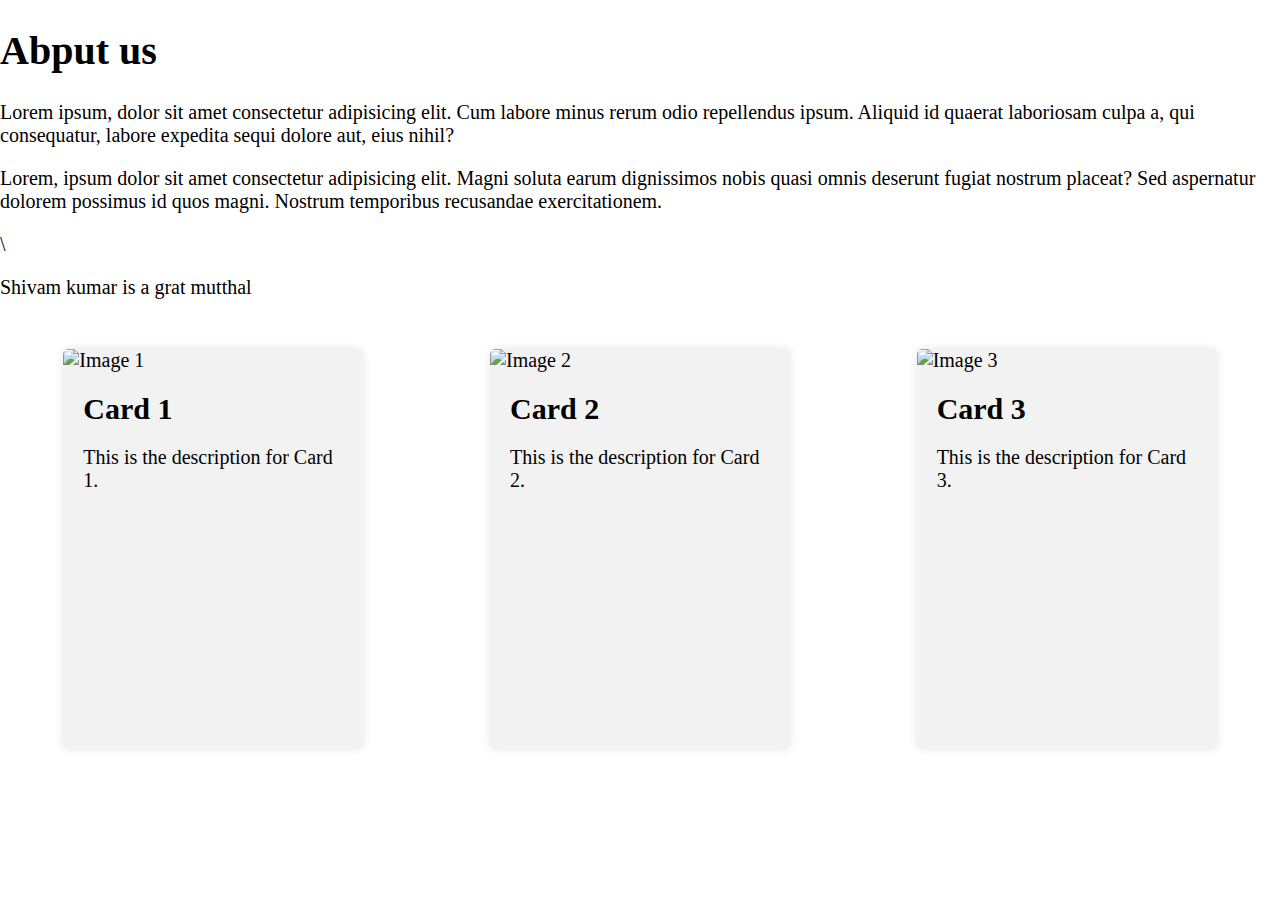
==== aboutus.html @ d5e65e5f "first commit" ====
<!DOCTYPE html>
<html lang="en">
<head>
    <meta charset="UTF-8">
    <meta name="viewport" content="width=device-width, initial-scale=1.0">
    <title>About US</title>
    <link rel="stylesheet" href="style.css">
</head>
<body>
    <h1>Abput us</h1>
    <p1>Lorem ipsum, dolor sit amet consectetur adipisicing elit. Cum labore minus rerum odio repellendus ipsum. Aliquid id quaerat laboriosam culpa a, qui consequatur, labore expedita sequi dolore aut, eius nihil?</p1>
    <p>Lorem, ipsum dolor sit amet consectetur adipisicing elit. Magni soluta earum dignissimos nobis quasi omnis deserunt fugiat nostrum placeat? Sed aspernatur dolorem possimus id quos magni. Nostrum temporibus recusandae exercitationem.</p>\
    <p>Shivam kumar is a grat mutthal</p>

    <div class="card-container">
        <div class="card">
          <img src="image1.jpg" alt="Image 1" class="card-image">
          <div class="card-text">
            <h2 class="card-title">Card 1</h2>
            <p class="card-description">This is the description for Card 1.</p>
          </div>
        </div>
        <div class="card">
          <img src="image2.jpg" alt="Image 2" class="card-image">
          <div class="card-text">
            <h2 class="card-title">Card 2</h2>
            <p class="card-description">This is the description for Card 2.</p>
          </div>
        </div>
        <div class="card">
          <img src="image3.jpg" alt="Image 3" class="card-image">
          <div class="card-text">
            <h2 class="card-title">Card 3</h2>
            <p class="card-description">This is the description for Card 3.</p>
          </div>
        </div>
      </div>
</body>


</html>
---- style.css ----
body {
    font-family: 'Times New Roman', Times, serif, ;
    font-size: 20px;
    background-color: white;
    color: black;
    margin: 0px;
}

nav {
    background-color: rgb(0, 0, 0);
    padding: 12px;
    
    
}

nav ul {
    list-style-type: none;
    padding: 10px;
    margin: 0;
    display: flex;
    justify-content: flex-end;
}

nav ul li {
    margin-right: 10px;
}

/* Add this to style the last element without margin-right */
nav ul li:last-child {
    margin-right: 0;
}

nav ul li a:hover {
    border: 1px solid lightblue;
    padding: 5px;
    background-color: rgb(52, 141, 196);
    border-radius: 8px;
}

nav ul li a {
    color: white;
    text-decoration: none;
}

/*.search-container {
    display: flex;
    justify-content: center;
    margin-top: 20px;
}*/

/*.search-container {
    display: flex;
    justify-content: center;
    margin-top: 320px;
    margin-left: auto;
    margin-right: auto;
    width: 400px;
    height: 100px;
    border: 1px solid #ccc;
    border-radius: 15px;
    background-color: #f2f2f2;
    box-shadow: 0px 0px 10px rgba(0, 0, 0, 0.1);
    padding: 5px;
}

#search-input {
    padding: 20px;
    margin-right: 0px;
    border-radius: 15px;
}

#search-submit {
    background-color: rgb(120, 185, 209);
    color: rgb(0, 0, 0);
    border: none;
    padding: 5px 20px;
    cursor: pointer;
    border-radius: 15px;
    font-family: 'Times New Roman', Times, serif;
    font-size: 17px;
}*/

/*#lorem-container {
    margin-top: 400px;
    text-align: justify;
    padding: 20px;
    border: 1px solid black;
}*/


.search-container {
    display: flex;
    justify-content: center;
    margin-top: 370px;
    margin-left: auto;
    margin-right: auto;
    width: 400px;
    height: 80px;
    border: 1px solid #ccc;
    border-radius: 15px;
    background-color: #f2f2f2;
    box-shadow: 0px 0px 10px rgba(0, 0, 0, 0.1);
    padding: 2px;
}

#search-input {
    padding: 20px;
    margin-right: 2px;
    border-radius: 15px;
    flex: 1;
    font-size: 20px;
    font-family: 'Times New Roman', Times, serif;
}

#search-submit {
    background-color: rgb(120, 185, 209);
    color: rgb(0, 0, 0);
    border: none;
    padding: 5px 20px;
    cursor: pointer;
    border-radius: 15px;
    font-family: 'Times New Roman', Times, serif;
    font-size: 20px;
}

.card-container {
    display: flex;
    justify-content: space-around;
    margin-top: 50px;
  }
  
  .card {
    width: 300px;
    height: 400px;
    background-color: #f2f2f2;
    border-radius: 5px;
    box-shadow: 0px 0px 10px rgba(0, 0, 0, 0.1);
    overflow: hidden;
  }
  
  .card-image {
    width: 100%;
    height: 200px;
    object-fit: cover;
    border-radius: 5px 5px 0px 0px;
  }
  
  .card-text {
    padding: 20px;
  }
  
  .card-title {
    margin-top: 0px;
    margin-bottom: 10px;
  }
  
  .card-description {
    margin-bottom: 0px;
  }

  #pdf-content {
    font-family: 'Times New Roman', Times, serif;
    font-size: 17px;
    line-height: 1.5;
    text-align: justify;
    margin: 0 auto;
    width: 80%;
    padding: 20px;
    border: 1px solid #a22626;
    border-radius: 5px;
    background-color: #95d3da;
    box-shadow: 0px 0px 10px rgba(0, 0, 0, 0.1);
  }
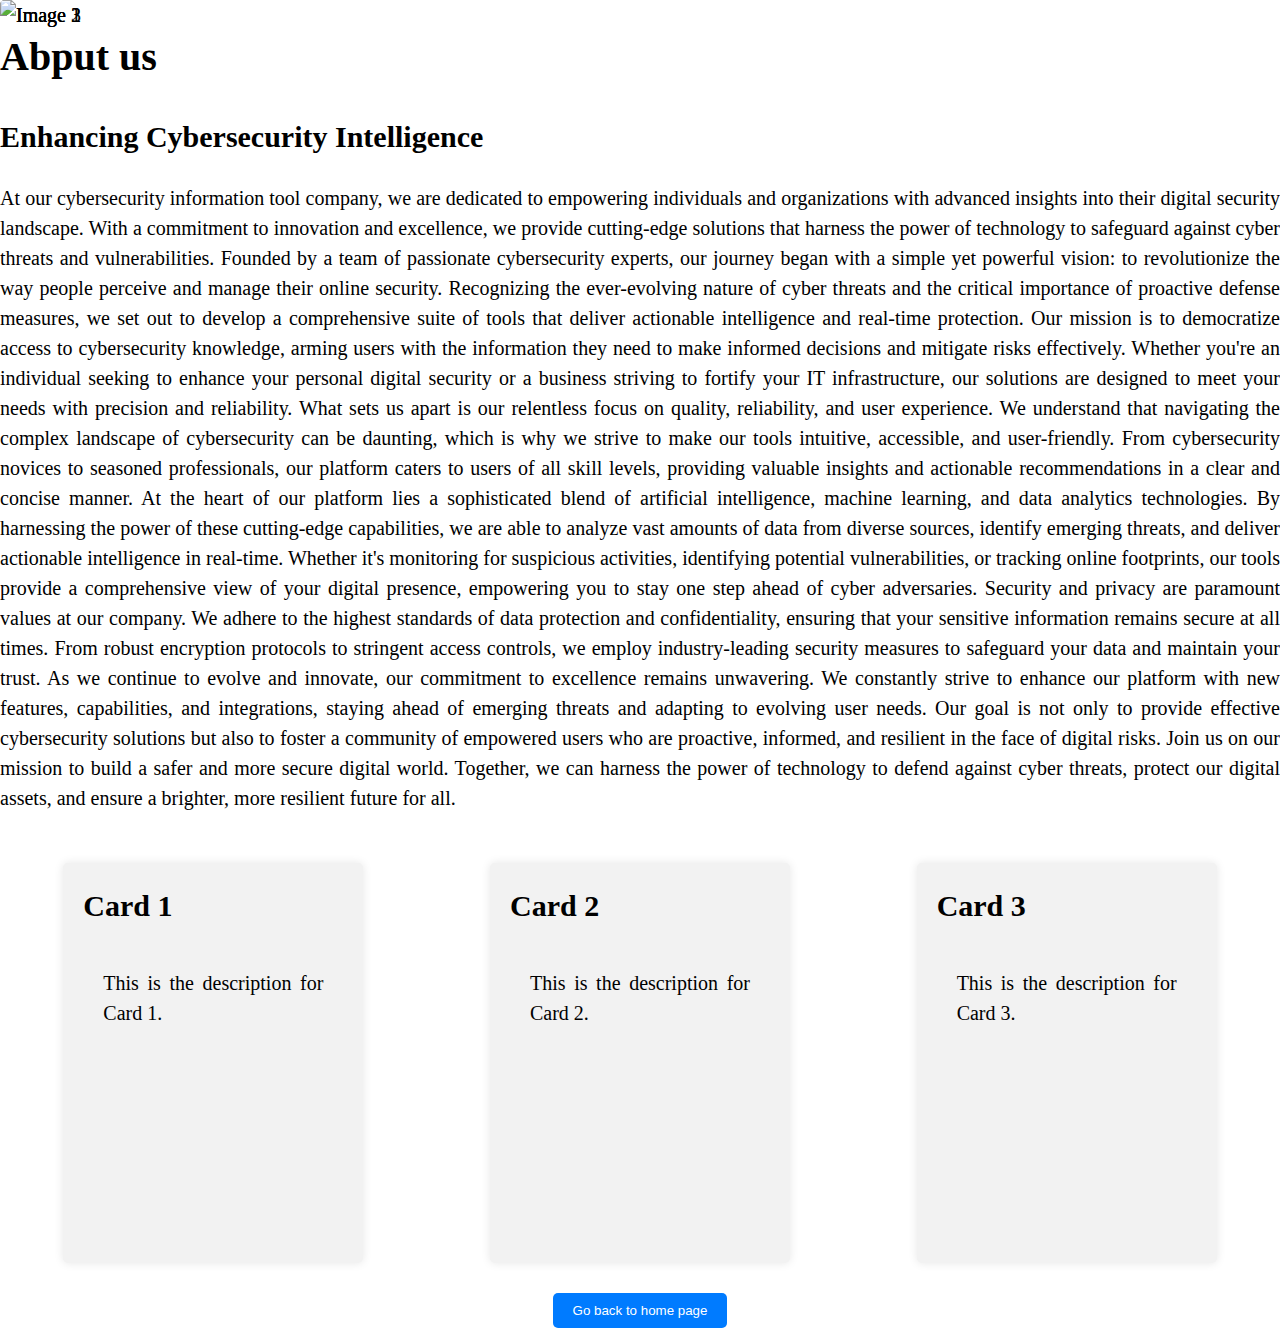
==== commit f46d05df: "third commit" ====
--- a/aboutus.html
+++ b/aboutus.html
@@ -8,9 +8,27 @@
 </head>
 <body>
     <h1>Abput us</h1>
-    <p1>Lorem ipsum, dolor sit amet consectetur adipisicing elit. Cum labore minus rerum odio repellendus ipsum. Aliquid id quaerat laboriosam culpa a, qui consequatur, labore expedita sequi dolore aut, eius nihil?</p1>
-    <p>Lorem, ipsum dolor sit amet consectetur adipisicing elit. Magni soluta earum dignissimos nobis quasi omnis deserunt fugiat nostrum placeat? Sed aspernatur dolorem possimus id quos magni. Nostrum temporibus recusandae exercitationem.</p>\
-    <p>Shivam kumar is a grat mutthal</p>
+    <h2>Enhancing Cybersecurity Intelligence</h2>
+
+    <p>At our cybersecurity information tool company, we are dedicated to empowering individuals and organizations with advanced insights into their digital security landscape. With a commitment to innovation and excellence, we provide cutting-edge solutions that harness the power of technology to safeguard against cyber threats and vulnerabilities.
+
+      Founded by a team of passionate cybersecurity experts, our journey began with a simple yet powerful vision: to revolutionize the way people perceive and manage their online security. Recognizing the ever-evolving nature of cyber threats and the critical importance of proactive defense measures, we set out to develop a comprehensive suite of tools that deliver actionable intelligence and real-time protection.
+      
+      Our mission is to democratize access to cybersecurity knowledge, arming users with the information they need to make informed decisions and mitigate risks effectively. Whether you're an individual seeking to enhance your personal digital security or a business striving to fortify your IT infrastructure, our solutions are designed to meet your needs with precision and reliability.
+      
+      What sets us apart is our relentless focus on quality, reliability, and user experience. We understand that navigating the complex landscape of cybersecurity can be daunting, which is why we strive to make our tools intuitive, accessible, and user-friendly. From cybersecurity novices to seasoned professionals, our platform caters to users of all skill levels, providing valuable insights and actionable recommendations in a clear and concise manner.
+      
+      At the heart of our platform lies a sophisticated blend of artificial intelligence, machine learning, and data analytics technologies. By harnessing the power of these cutting-edge capabilities, we are able to analyze vast amounts of data from diverse sources, identify emerging threats, and deliver actionable intelligence in real-time. Whether it's monitoring for suspicious activities, identifying potential vulnerabilities, or tracking online footprints, our tools provide a comprehensive view of your digital presence, empowering you to stay one step ahead of cyber adversaries.
+      
+      Security and privacy are paramount values at our company. We adhere to the highest standards of data protection and confidentiality, ensuring that your sensitive information remains secure at all times. From robust encryption protocols to stringent access controls, we employ industry-leading security measures to safeguard your data and maintain your trust.
+      
+      As we continue to evolve and innovate, our commitment to excellence remains unwavering. We constantly strive to enhance our platform with new features, capabilities, and integrations, staying ahead of emerging threats and adapting to evolving user needs. Our goal is not only to provide effective cybersecurity solutions but also to foster a community of empowered users who are proactive, informed, and resilient in the face of digital risks.
+      
+      Join us on our mission to build a safer and more secure digital world. Together, we can harness the power of technology to defend against cyber threats, protect our digital assets, and ensure a brighter, more resilient future for all.
+      
+      </p>
+
+    
 
     <div class="card-container">
         <div class="card">
@@ -35,7 +53,15 @@
           </div>
         </div>
       </div>
+
+    <button id="go-back-button">Go back to home page</button>
+
+    <script>
+        const goBackButton = document.getElementById('go-back-button');
+
+        goBackButton.addEventListener('click', () => {
+            window.location.href = 'index.html';
+        });
+    </script>
 </body>
-
-
-</html>
+</html>--- a/style.css
+++ b/style.css
@@ -170,4 +170,169 @@
     border-radius: 5px;
     background-color: #95d3da;
     box-shadow: 0px 0px 10px rgba(0, 0, 0, 0.1);
-  }+  }
+
+  .card-container {
+    display: flex;
+    justify-content: space-around;
+    margin-top: 50px;
+  }
+  
+  .card {
+    width: 300px;
+    height: 400px;
+    background-color: #f2f2f2;
+    border-radius: 5px;
+    box-shadow: 0px 0px 10px rgba(0, 0, 0, 0.1);
+    overflow: hidden;
+  }
+  
+  .card-header {
+    padding: 20px;
+    background-color: #333;
+    color: #fff;
+  }
+  
+  .card-title {
+    margin-top: 0px;
+    margin-bottom: 10px;
+  }
+  
+  .card-description {
+    margin-bottom: 0px;
+    padding: 20px;
+  }
+  
+  .card-button {
+    background-color: rgb(120, 185, 209);
+    color: rgb(0, 0, 0);
+    border: none;
+    padding: 5px 20px;
+    cursor: pointer;
+    border-radius: 15px;
+    font-family: 'Times New Roman', Times, serif;
+    font-size: 17px;
+    margin: 20px;
+  }
+
+  p {
+    text-align: justify;
+  }
+
+  img {
+    width: 100%;
+    height: 100%;
+    object-fit: cover;
+    position: absolute;
+    top: 0;
+    left: 0;
+    z-index: -1;
+  }
+
+
+  /*Products Page*/
+
+  .product-container {
+    display: flex;
+    justify-content: space-around;
+    margin-top: 50px;
+}
+
+.product {
+    width: 300px;
+    height: 400px;
+    background-color: #30b1ab;
+    border-radius: 5px;
+    box-shadow: 0px 0px 10px rgba(0, 0, 0, 0.1);
+    overflow: hidden;
+}
+
+.product-image {
+    width: 100%;
+    height: 200px;
+    object-fit: cover;
+    border-radius: 5px 5px 0px 0px;
+}
+
+.product-text {
+    padding: 20px;
+}
+
+.product-title {
+    margin-top: 0px;
+    margin-bottom: 10px;
+}
+
+.product-description {
+    margin-bottom: 0px;
+}
+
+
+/*
+lorem ispum page
+*/
+html {
+    font-size: 16px;
+    line-height: 1.5;
+    color: #333;
+}
+
+.container {
+    max-width: 600px;
+    margin: 0 auto;
+    padding: 20px;
+    border: 1px solid #491818;
+    border-radius: 5px;
+    background-color: #f5f5f5;
+    box-shadow: 0px 0px 10px rgba(0, 0, 0, 0.1);
+    margin-top: 50px;
+}
+
+.content {
+    font-family: 'Times New Roman', Times, serif;
+    margin: 0;
+    padding: 0;
+}
+
+.content h2 {
+    margin-top: 0;
+    margin-bottom: 10px;
+}
+
+.content p {
+    margin-bottom: 20px;
+}
+
+a {
+    color: #007bff;
+    text-decoration: none;
+    margin-top: 30px;
+    display: block;
+    text-align: center;
+}
+
+button {
+    background-color: #007bff;
+    color: #fff;
+    border: none;
+    padding: 10px 20px;
+    border-radius: 5px;
+    cursor: pointer;
+    margin-top: 30px;
+    display: block;
+    margin-left: auto;
+    margin-right: auto;
+}
+
+button:hover {
+    background-color: #0056b3;
+}
+
+
+#pdf-content {
+    text-align: justify;
+}
+
+#pdf-content p2 {
+    text-align: justify;
+}